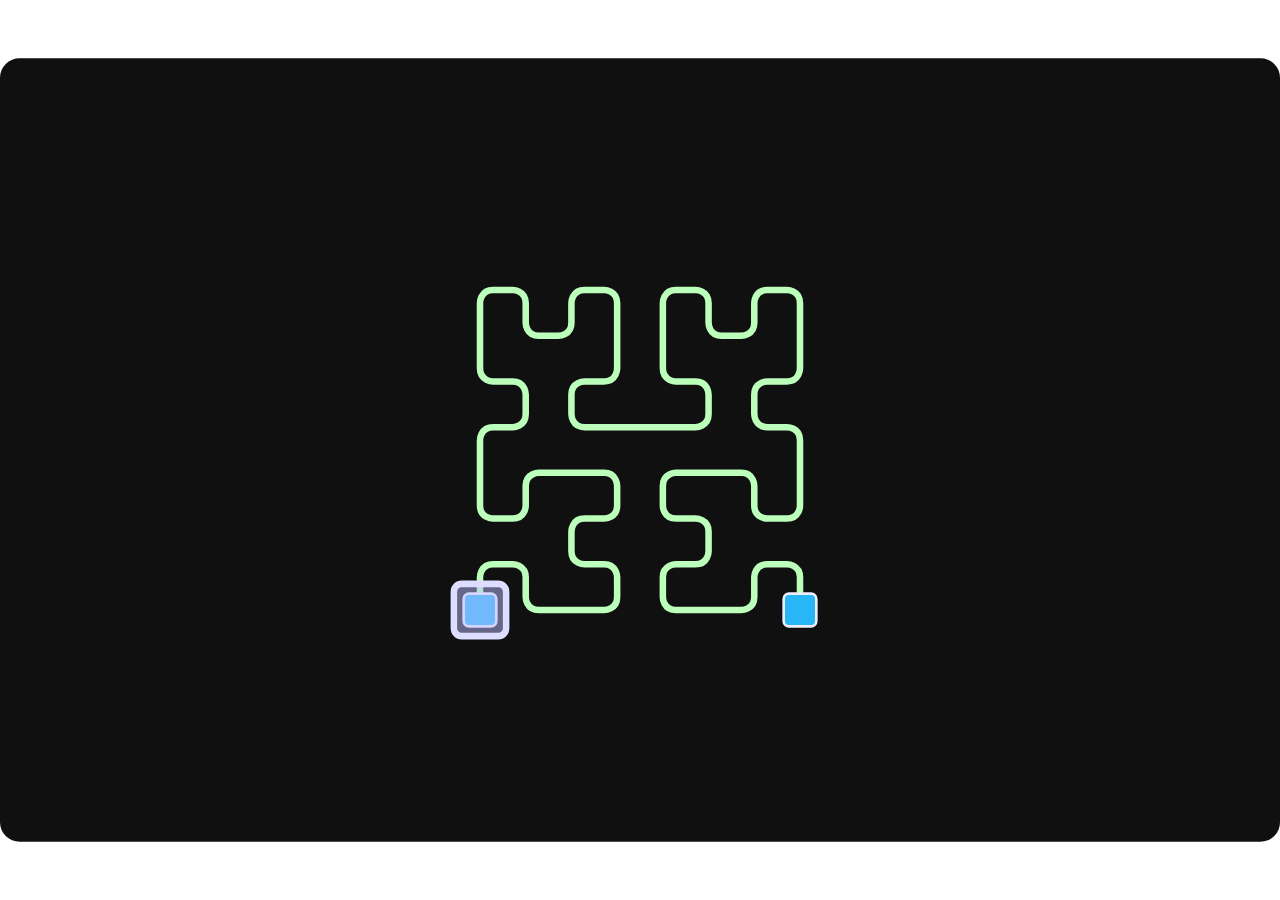
==== index.html @ 55d71a4e "Initial..." ====
<!DOCTYPE html>
<html>
	<head>
		<link rel="icon" href="favicon.svg">
		<style>
		html, body {
			margin: 0; 
			padding: 0;
			overflow: hidden
		}
		svg {
			position: fixed;
			top:0;
			left:0;
			height:100%;
			width:100%;
		}
		</style>
	</head>
	<body>
		<svg id="container" xmlns="http://www.w3.org/2000/svg" width="980" height="600" viewBox="0 0 980 600">
			<rect x="0" y="0" width="980" height="600" rx="15" fill="#101010"/>
			<g id="default"></g>
		</svg>
		<script type="module">
			import main from './main.js';
			var server = window.location.protocol + '//' + window.location.hostname + ':' + window.location.port;
			console.log('main: server is [ ' + server + ' ]');
		</script>
	</body>
</html>
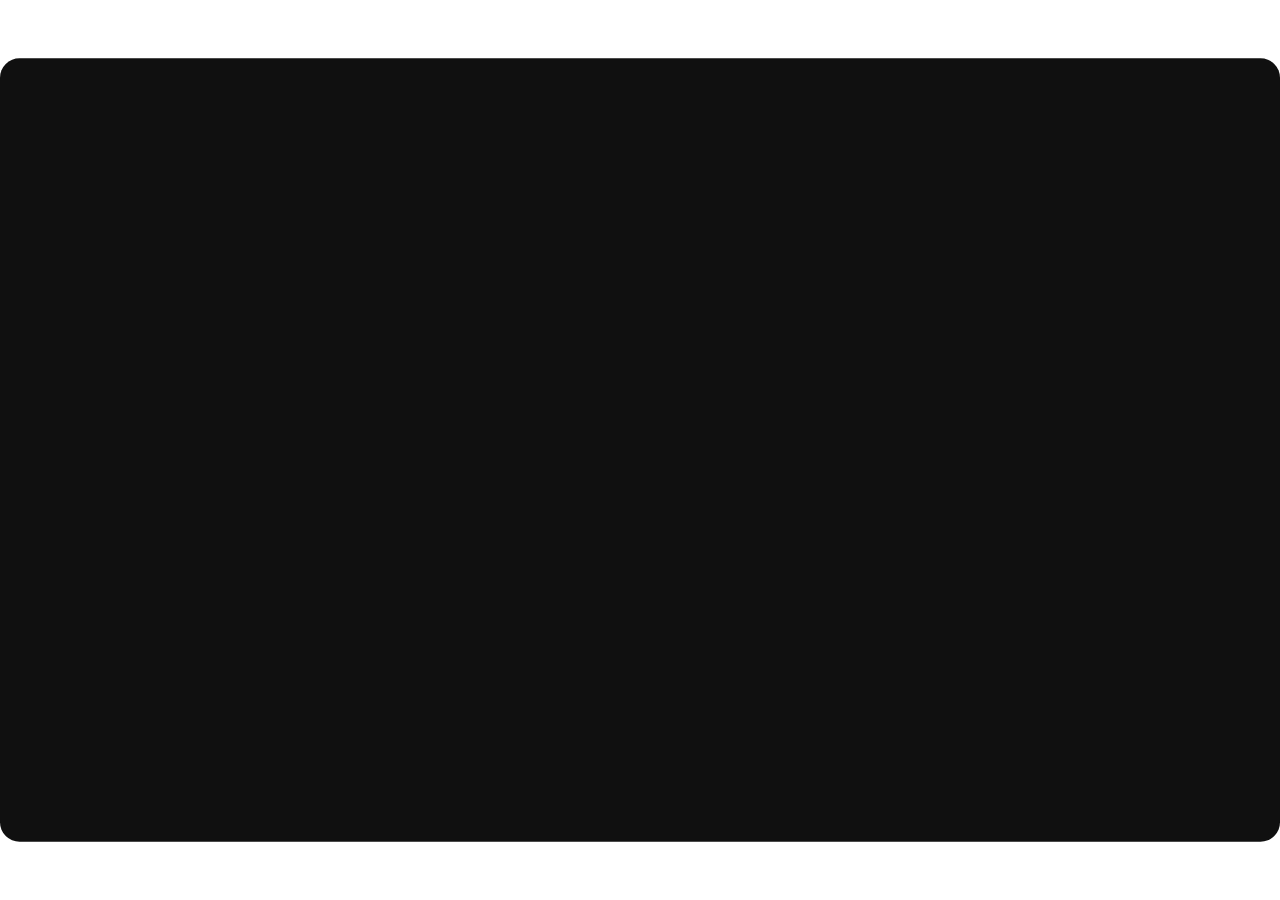
==== commit cffeb747: "Updates.." ====
--- a/index.html
+++ b/index.html
@@ -20,7 +20,9 @@
 	<body>
 		<svg id="container" xmlns="http://www.w3.org/2000/svg" width="980" height="600" viewBox="0 0 980 600">
 			<rect x="0" y="0" width="980" height="600" rx="15" fill="#101010"/>
-			<g id="default"></g>
+			<g id="default">
+				<g id="cursor" class="turner"></g>
+			</g>
 		</svg>
 		<script type="module">
 			import main from './main.js';
